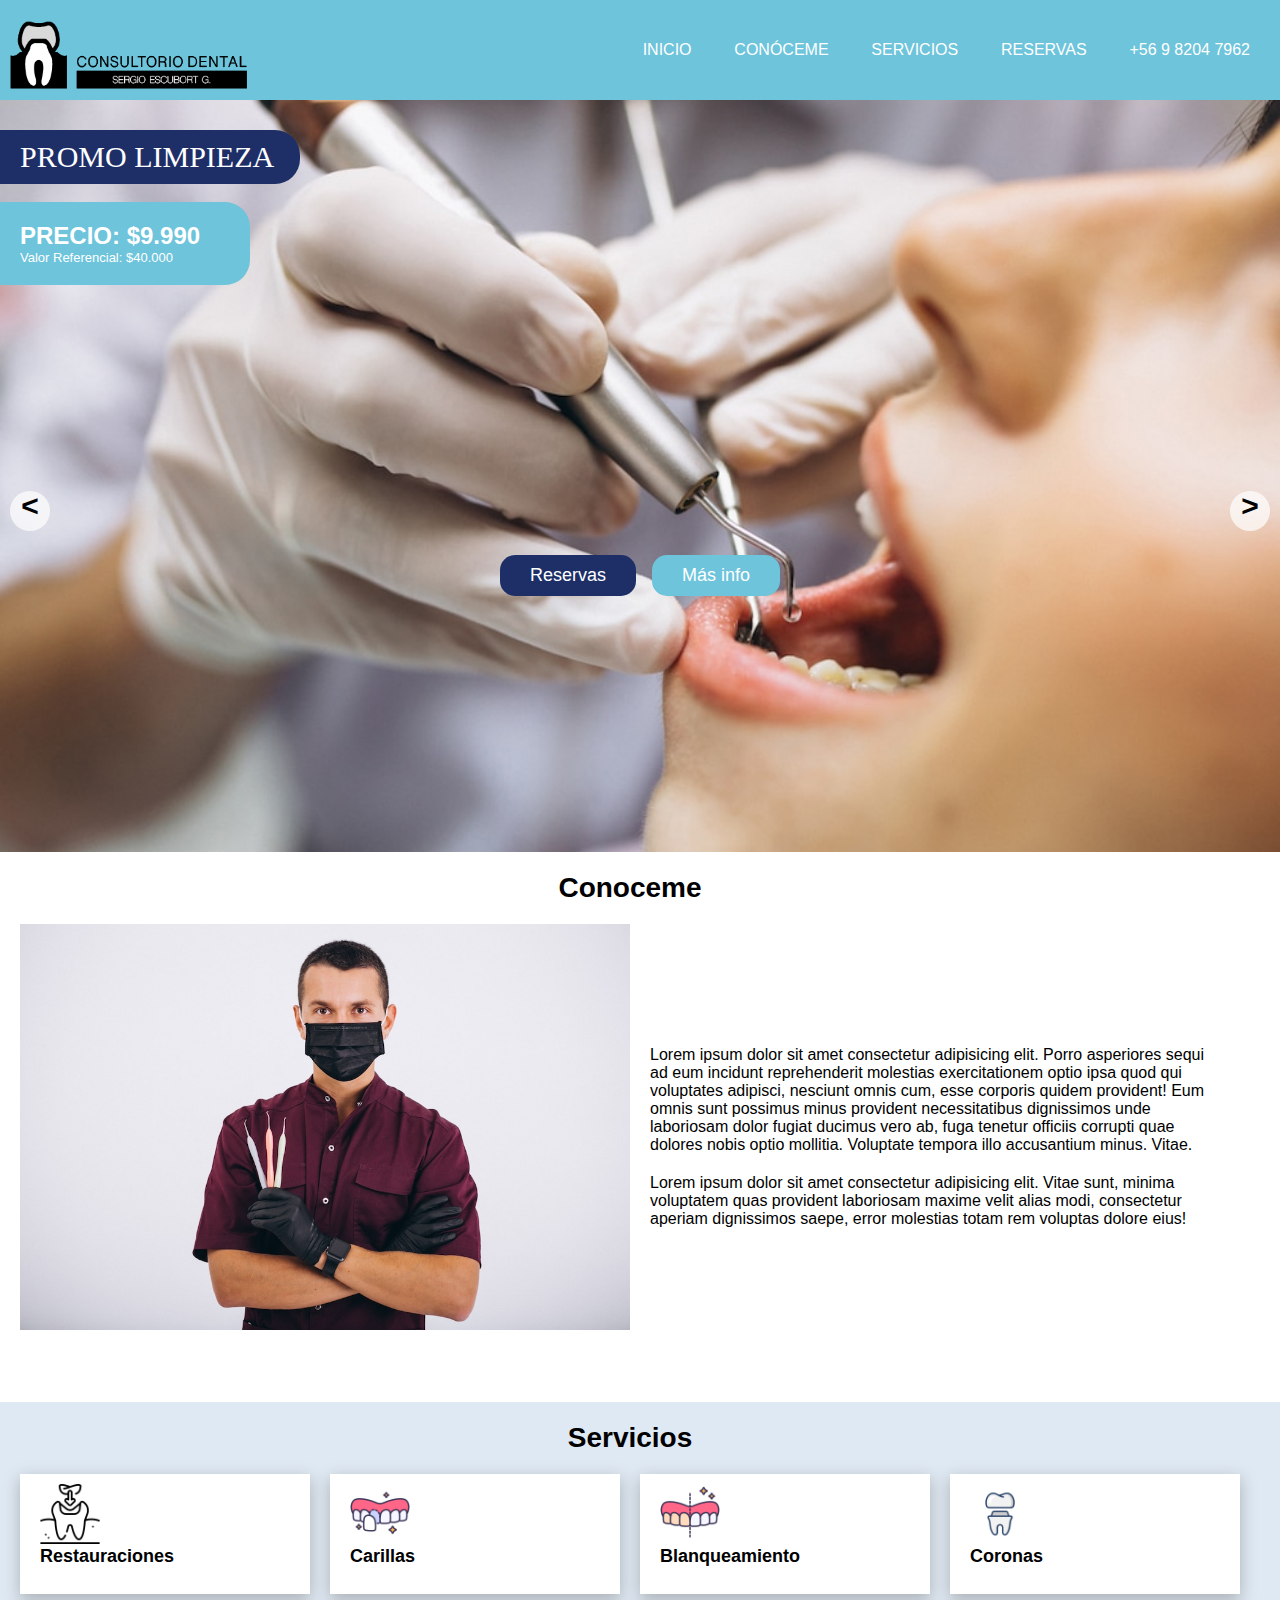
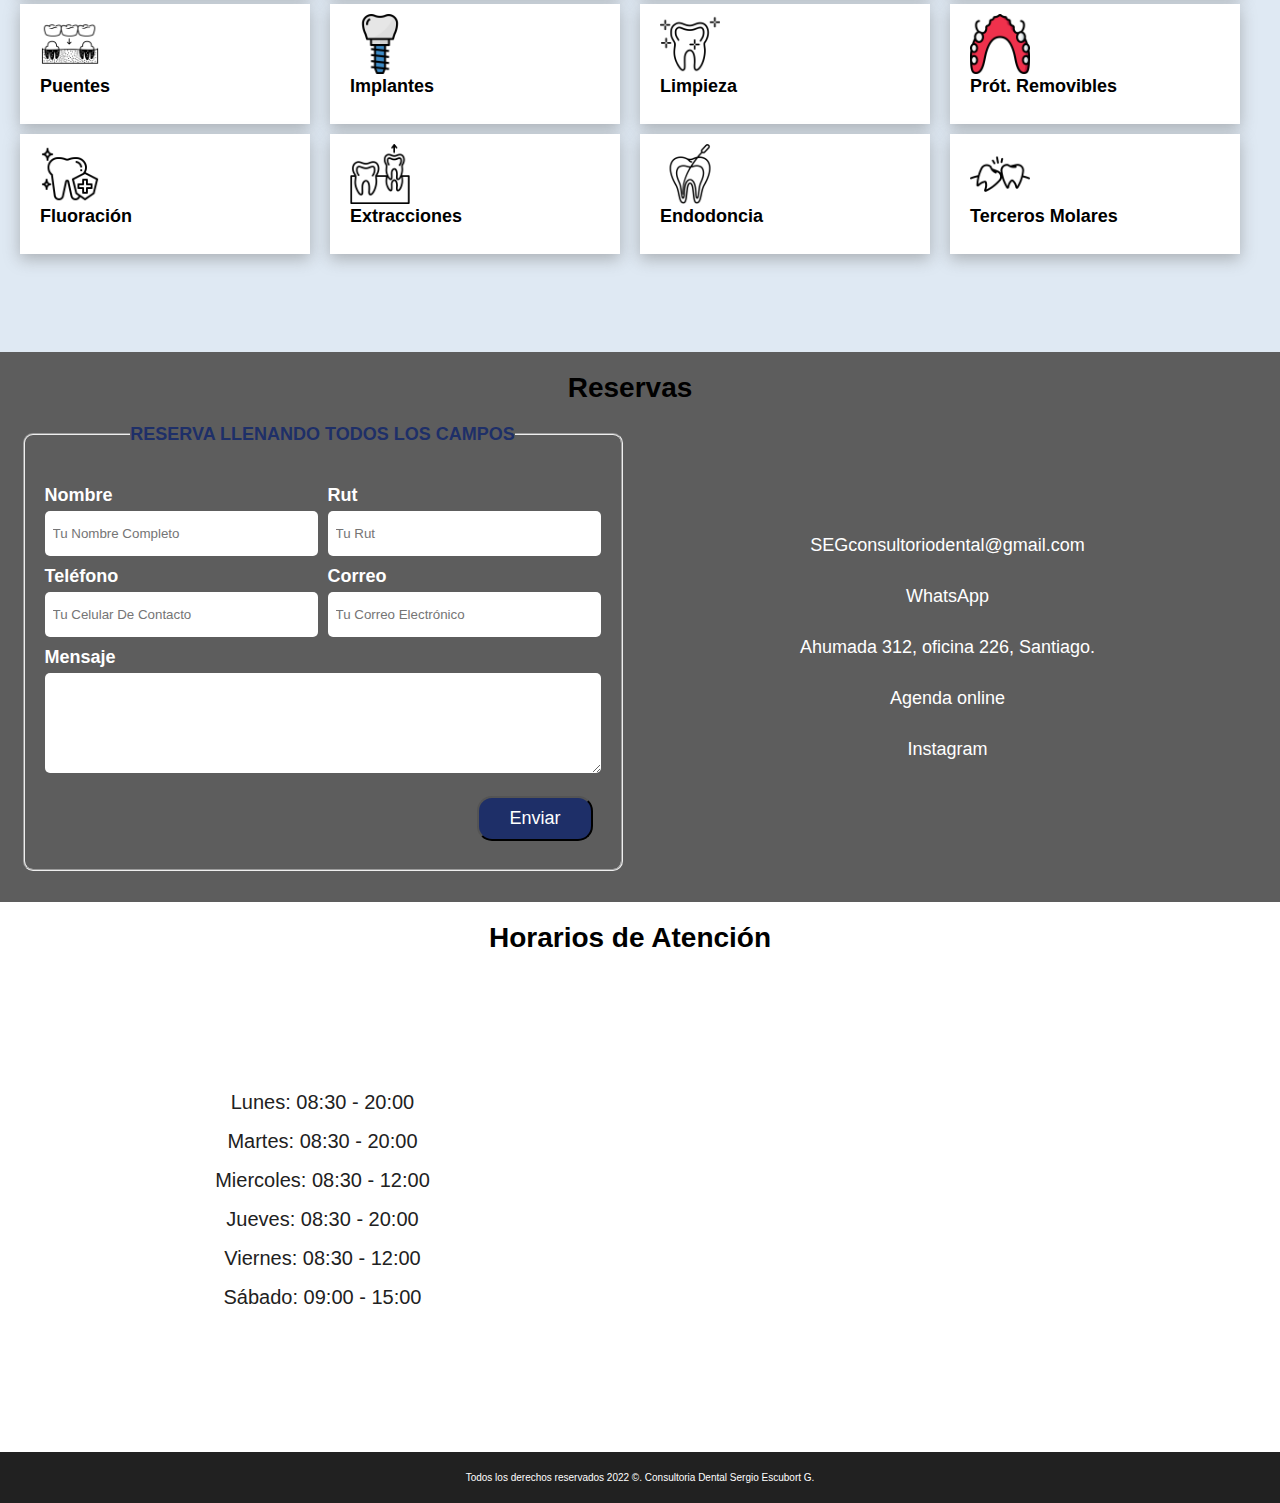
==== index.html @ bac85e20 "Commit inicial" ====
<!DOCTYPE html>
<html lang="en">
<head>
    <meta charset="UTF-8">
    <meta http-equiv="X-UA-Compatible" content="IE=edge">
    <meta name="viewport" content="width=device-width, initial-scale=1.0">
    <title>Inicio | Consulta Dental Sergio Escubort G.</title>
    <meta name="description" content="Ofrecemos Distintos Servicios Dentales a un Precio justo. Encuentrame en Ahumada 312, oficina 226, Santiago. Para agendar una cita te invito a hacerlo en el horario que más te convenga. Lo puedes hacer mediante WhatsApp o en nuestra Agenda Online.">
    <link rel="stylesheet" href="css/style.css" type="text/css">
    <script src="https://kit.fontawesome.com/3890ccd233.js" crossorigin="anonymous"></script>
</head>
<body>
    <header class="header">
        <a href="/" class="icon">
            <img src="img/LogoH3.png" alt="Logo" class="logo-L">
            <img src="img/LogoV3.png" alt="Logo" class="logo-S">
        </a>
        <button id="toggle" class="toggle" aria-label="Abrir Menu">
            &#8801
        </button>
        <nav id="menu" class="menu">
            <a href="/">Inicio</a>
            <a href="#conoceme">Conóceme</a>                            
            <a href="#servicio">Servicios</a>   
            <a href="#reserva">Reservas</a> 
            <a href="https://wa.me/56982047962" target="_blank">+56 9 8204 7962</a> 
        </nav>
    </header>
    <section id="banner" class="contenedor-slider">
        <div class="slider" id="slider">
            <div class="slider-section">
                <div class="contenido-slider">
                    <h3 class="promo">Promo Limpieza</h3>
                    <p class="precio">Precio: $9.990</p>
                    <p class="referencial">Valor Referencial: $40.000</p>
                    <div class="botones">
                        <a href="#reserva" class="boton boton-prima">Reservas</a>
                        <a href="/promociones.html" class="boton boton-secu">Más info</a>
                    </div>
                </div>

                <img src="img/Carousel/1.jpg" alt="" class="slider-img">
            </div>
            <div class="slider-section">
                <div class="contenido-slider">
                    <h3 class="promo">Promo prevención</h3>
                    <p class="precio">Precio: $29.990</p>
                    <p class="referencial">Valor Referencial: $75.000</p>
                    <div class="botones">
                        <a href="#reserva" class="boton boton-prima">Reservas</a>
                        <a href="/promociones.html" class="boton boton-secu">Más info</a>
                    </div>
                </div>

                <img src="img/Carousel/2.jpg" alt="" class="slider-img">
            </div>
            <div class="slider-section">
                <div class="contenido-slider">
                    <h3 class="promo">Promo Blanqueamiento</h3>
                    <p class="precio">Precio: $49.990</p>
                    <p class="referencial">Valor Referencial: $110.000</p>
                    <div class="botones">
                        <a href="#reserva" class="boton boton-prima">Reservas</a>
                        <a href="/promociones.html" class="boton boton-secu">Más info</a>
                    </div>
                </div>

                <img src="img/Carousel/3.jpg" alt="" class="slider-img">
            </div>
            <div class="slider-section">
                <div class="contenido-slider">
                    <h3 class="promo">Promo Full</h3>
                    <p class="precio">Precio: $78.990</p>
                    <p class="referencial">Valor Referencial: $175.000</p>
                    <div class="botones">
                        <a href="#reserva" class="boton boton-prima">Reservas</a>
                        <a href="/promociones.html" class="boton boton-secu">Más info</a>
                    </div>
                </div>

                <img src="img/Carousel/4.jpg" alt="" class="slider-img">
            </div>
        </div>
        <div class="slider-btn slider-btn-der" id="btn-der">
            &#62;
        </div>
        <div class="slider-btn slider-btn-izq" id="btn-izq">
            &#60;
        </div>

    </section>
    <section id="conoceme" class="contenedor">
        <h2>Conoceme</h2>
        <div class="conoceme">
            <div class="personal">
                <img src="/img/conoceme.jpg" alt="Sergio Scubort">

                <div class="biografia">
                    <p>
                        Lorem ipsum dolor sit amet consectetur adipisicing elit. Porro asperiores sequi ad eum incidunt reprehenderit molestias exercitationem optio ipsa quod qui voluptates adipisci, nesciunt omnis cum, esse corporis quidem provident!
                        Eum omnis sunt possimus minus provident necessitatibus dignissimos unde laboriosam dolor fugiat ducimus vero ab, fuga tenetur officiis corrupti quae dolores nobis optio mollitia. Voluptate tempora illo accusantium minus. Vitae.
    
                    </p>
                    <p>
                        Lorem ipsum dolor sit amet consectetur adipisicing elit. Vitae sunt, minima voluptatem quas provident laboriosam maxime velit alias modi, consectetur aperiam dignissimos saepe, error molestias totam rem voluptas dolore eius!
                    </p>
                </div>
            </div>
        </div>
    </section>
    <section id="servicio" class="contenedor contenedor-servicios">
        <h2>Servicios</h2>
        <div class="servicios">
            <div class="servicio">
                <img src="img/Servicios/1.png" alt="Restauraciones">
                <h3>Restauraciones</h3>
            </div>
            <div class="servicio">
                <img src="img/Servicios/2.png" alt="Carillas">
                <h3>Carillas</h3>
            </div>
            <div class="servicio">
                <img src="img/Servicios/3.png" alt="Blanqueamiento">
                <h3>Blanqueamiento</h3>
            </div>
            <div class="servicio">
                <img src="img/Servicios/4.png" alt="Coronas">
                <h3>Coronas</h3>
            </div>
            <div class="servicio">
                <img src="img/Servicios/5.png" alt="Puentes">
                <h3>Puentes</h3>
            </div>
            <div class="servicio">
                <img src="img/Servicios/6.png" alt="Implantes">
                <h3>Implantes</h3>
            </div>
            <div class="servicio">
                <img src="img/Servicios/7.png" alt="Limpieza">
                <h3>Limpieza</h3>
            </div>
            <div class="servicio">
                <img src="img/Servicios/8.png" alt="ProtRemovibles">
                <h3>Prót. Removibles</h3>
            </div>
            <div class="servicio">
                <img src="img/Servicios/9.png" alt="Fluoracion">
                <h3>Fluoración</h3>
            </div>
            <div class="servicio">
                <img src="img/Servicios/10.png" alt="Extracciones">
                <h3>Extracciones</h3>
            </div>
            <div class="servicio">
                <img src="img/Servicios/11.png" alt="Endodoncia">
                <h3>Endodoncia</h3>
            </div>
            <div class="servicio">
                <img src="img/Servicios/12.png" alt="TercerosMolares">
                <h3>Terceros Molares</h3>
            </div>

        </div>
    </section>

    <section id="reserva" class="contenedor contenedor-reservas">
        <h2>Reservas</h2>
        <div class="reservas">
            <div class="formulario-contacto">
                <form action="" method="post" class="formulario">
                    <fieldset>
                        <legend> Reserva llenando todos los campos</legend>
                        <div class="contenedor-campos w-sm-100">

                            <div class="campo">
                                <label for="nombre">Nombre</label>
                                <input type="text" class="input-text" name="nombre" placeholder="Tu Nombre Completo" id="" required="">
                            </div>

                            <div class="campo">
                                <label for="rut">Rut</label>
                                <input type="text" class="input-text" name="rut" placeholder="Tu Rut" id="" required="">
                            </div>

                            <div class="campo">
                                <label for="telefono">Teléfono</label>
                                <input type="phone" class="input-text" name="telefono" placeholder="Tu Celular de contacto" id="" required="">
                            </div>

                            <div class="campo">
                                <label for="correo">Correo</label>
                                <input type="email" class="input-text" name="correo" placeholder="Tu Correo Electrónico" id="" required="">
                            </div>

                            <div class="campo">
                                <label for="mensaje">Mensaje</label>
                                <textarea name="mensaje" class="input-text" id="" cols="30" rows="10"></textarea>
                            </div>
                        </div>
                        <div class="alinear-derecha flex">
                            <input type="submit" value="Enviar" class="boton boton-prima w-sm-100" name="enviar">
                        </div>
                    </fieldset>
                </form>
            </div>
            <ul class="lista-reserva">
                <li class="reserva">
                    <a href="mailto:SEGconsultoriodental@gmail.com" target="_blank" rel="Email">
                        <i class="fa-solid fa-envelope"></i>SEGconsultoriodental@gmail.com
                    </a>
                </li>
                <li class="reserva">
                    <a href="https://wa.me/56982047962" target="_blank" rel="WhatsApp">
                        <i class="fa-brands fa-whatsapp"></i>WhatsApp
                    </a>
                </li>
                <li class="reserva">
                    <a href="https://goo.gl/maps/eJ7UwJQMbAZxRhfd9" target="_blank" rel="GoogleMaps">
                        <i class="fa-solid fa-location-dot"></i>Ahumada 312, oficina 226, Santiago.
                    </a>
                </li>
                <li class="reserva">                    
                    <a href="https://agenda-online.cimadent.cl/SEGConsultoriodental" target="_blank" rel="noopener noreferrer">
                        <i class="fa-solid fa-book-bookmark"></i>Agenda online
                    </a>
                </li>
                <li class="reserva">                    
                    <a href="https://www.instagram.com/dentista.sergioescubort/" target="_blank" rel="noopener noreferrer">
                        <i class="fa-brands fa-instagram"></i>Instagram
                    </a>
                </li>
            </ul>
        </div>
    </section>
    <section id="horarios" class="contenedor">
        <h2>Horarios de Atención</h2>
        <div class="horarios-bg">    
            <div class="contenido_horarios">
                <div class="horarios sombra">
                    <div class="contenedor-horario">
                        <ul class="calendario ">
                            <li>Lunes: <span>08:30 - 20:00</span></li>
                            <li>Martes: <span>08:30 - 20:00</span></li>
                            <li>Miercoles: <span>08:30 - 12:00</span></li>
                            <li>Jueves: <span>08:30 - 20:00</span></li>
                            <li>Viernes: <span>08:30 - 12:00</span></li>
                            <li>Sábado: <span>09:00 - 15:00</span></li>
                        </ul>

                    </div>
                </div>
                <div class="ubicacion">
                    <iframe src="https://www.google.com/maps/embed?pb=!1m18!1m12!1m3!1d3329.3818579727267!2d-70.6512057!3d-33.439356599999996!2m3!1f0!2f0!3f0!3m2!1i1024!2i768!4f13.1!3m3!1m2!1s0x9662c5e9afe9a8e1%3A0xac239d6918f687e5!2sPaseo%20Ahumada%20312%2C%20Oficina%20226%2C%20Santiago%2C%20Regi%C3%B3n%20Metropolitana!5e0!3m2!1ses!2scl!4v1655071358457!5m2!1ses!2scl" width="600" height="450" style="border:0;" allowfullscreen="" loading="lazy" referrerpolicy="no-referrer-when-downgrade"></iframe>
                </div>
            </div>
        </div>
    </section>
    <footer class="footer">
        <p>Todos los derechos reservados 2022 &copy;. Consultoria Dental Sergio Escubort G.</p>
    </footer>
    <div class="">

    </div>
    <script src="js/script.js"></script>
</body>
</html>
---- css/style.css ----
:root {
    --blanco: #ffffff;
    --oscuro: #212121;
    --primario: #1E2F68;
    --secundario: #6DC4DB;
    --gris: #757575;
    --grisClaro: #DFE9F3;
}
*{
    margin: 0;
    padding: 0;
    font-family: sans-serif;
}

*, *:before, *:after {
    box-sizing: inherit;
}

html{
    font-size: 62.5%;
    box-sizing: border-box;
    scroll-behavior: smooth;
}

img{
    height: 100%;
}

section[id]{
    scroll-margin-top: 80px;
}

/* Tipografia */
h1{
    font-size: 3.8rem;
}
h2{
    font-size: 2.8rem;
}
h3{
    font-size: 1.8rem;
}

/* Utilidades */

.flex {
    display: flex;
}
.alinear-derecha {
    justify-content: flex-end;
}

.w-sm-100 {
    width: auto;
}
@media (max-width: 768px) {
    .w-sm-100 {
        width: 100%;
    }
}
/* header */
.header{
    height: 100px;
    background: var(--secundario);
    color: var(--blanco);
    display: flex;
    justify-content: space-between;
    align-items: center;
    position: fixed;
    width: 100%;
    z-index: 1;
}

.header .icon{
    height: 100%;
}


.logo-L img{
    display:block;
    margin: auto;
}

.logo-S{ 
    display: none;
    align-items: center;
}

.logo-S img{
    display: block;
    margin: auto;
}

.menu a{
    color: var(--blanco);
    text-transform: uppercase;
    text-decoration: none;
    padding: 0 1rem;
    transition: 0.4s;
    margin-right: 2rem;
    font-size: 1.6rem;
}

.mostrar-menu,
.esconder-menu{
    font-size: 3rem;
    cursor: pointer;
    display: none;
    transition: 0.4s;
}

.mostrar-menu{
    position: absolute;
    top: 4rem;
    right: 4rem;
}

.menu a:hover,
.mostrar-menu:hover,
.esconder-menu:hover{
    color: var(--primario);
}

.menu-show{
    left: 0;
}

#check{
    display: none;
}

@media (max-width: 768px) {
    /* header */
    
    .header{
        display: block;
        position: fixed;
        z-index: 1;
        width: 100%;
    }

    .mostrar-menu{
        display: block;
    }



    .menu{
        position: fixed;
        width: 100%;
        height: 100vh;
        background: var(--secundario);
        left: -100%;
        text-align: center;
        padding: 0;
        z-index: 100;
        transition: 0.8s;
        
    }


    .menu a{
        display: block;
        padding: 1rem;
    }

    .logo-L{
        display: none;
    }
    
    .logo-S{ 
        display:block;
        /* position: inherit; */
    }

    /* .esconder-menu{
        display: block;
    } */

    /* .esconder-menu{
        position: absolute;
        top: 4rem;
        right: 4rem;
    } */

    /* #check:checked ~ .menu{
        left: 0;
    } */


}

/* Slider */

.contenedor-slider{
    width: 100%;
    margin: auto;
    overflow: hidden;
    position: relative;
    padding: 0;
    padding-top: 10rem;
}

.slider{    
    display: flex;
    width: 400%;
    height: 83.5vh;
    margin-left: -100%;

}

.slider-section{
    width: 100%;
}

.contenido-slider{
    position: absolute;
    width: 100%;
    height: 100%;
    display: flex;
    flex-direction: column;
    padding: 3rem 0;
}


.contenido-slider h3{
    font-size: 30px;
    font-weight: 400;
    padding: 10px 20px;
    text-transform: uppercase;
    background-color: var(--primario);
    color: var(--blanco);
    border-top-right-radius: 25px;
    border-bottom-right-radius: 25px;
    width: 120%;
    max-width: 300px;
    font-family: fantasy;
    margin-bottom: 1.8rem;

}

@media (max-width: 768px) {
    .contenido-slider h3{
        margin-bottom: .3rem;
    }
}

.contenido-slider p{
    background-color: var(--secundario);
    color: var(--blanco);
    max-width: 250px;
}

/* Botones */

.botones{
    position: absolute;
    width: 100%;
    height: 100%;
    display: flex;
    align-items: center;
    justify-content: center;
    margin-top: 2rem;
}

.boton{
    padding: 1rem 3rem;
    border-radius: 1.5rem;
    text-decoration: none;
    font-size: 1.8rem;
    margin: .8rem;
    transition: 0.5s;
}

.boton-prima{
    background-color: var(--primario);
    color: var(--blanco);
}

.boton-prima:hover{
    background-color: var(--blanco);
    color: var(--primario);
    border-style: solid;
    border-width: .2rem;
    border-color: var(--primario);
}

.boton-secu{
    background-color: var(--secundario);
    color: var(--blanco);
}

.boton-secu:hover{
    background-color: var(--blanco);
    color: var(--secundario);
    border-style: solid;
    border-width: .2rem;
    border-color: var(--secundario);
}

.precio{
    padding-top: 20px;
    padding-left: 20px;
    border-top-right-radius: 25px;
    text-transform: uppercase;
    font-weight: bold;
    font-size: x-large;
}

.referencial{
    padding-left: 20px;
    padding-bottom: 20px;
    border-bottom-right-radius: 25px;
    font-size: small;
}

.slider-img{
    display: block;
    width: 100%;
    height: 100%;
    object-fit: cover;
}


.slider-btn{
    position: absolute;
    width: 4rem;
    height: 4rem;
    background: rgba(255, 255, 255, 0.7);
    top: 60%;
    transform: translateY(-50%);
    font-size: 3rem;
    font-weight: bold;
    font-family: monospace;
    text-align: center;
    border-radius: 50%;
}

.slider-btn:hover{
    background: var(--blanco);
    cursor: pointer;

}

.slider-btn-izq{
    left: 1rem;
    display: block;
}
.slider-btn-der{
    right: 1rem;
    display: block;
}

@media (max-width: 768px) {
    .slider-btn-izq{
        display: block;
    }
    .slider-btn-der{
        display: block;
    }
    
}

/* Contenedor */

.contenedor{
    width: auto;
    max-width: 100%;
    padding: 0rem 4rem 0 2rem;
    min-height: 55rem;
}

@media (max-width: 768px) {
    .contenedor{
        padding: 0;
        height: auto;
    }
}
.contenedor h2{
    text-align: center;
    padding: 2rem;
}

/* Conoceme */

.personal{
    width:100%;
    height: 100%;
    display:flex;
    flex-direction:row;
    justify-content: flex-start;
    align-items: center;
}

@media (max-width: 768px) {
    .personal{
        display: block;
    }
}

.personal img{
    width: 50%;
}

@media (max-width: 768px) {
    .personal img{
        width: 100%;
    }
}

.biografia{
    margin: 2rem;
}

.biografia p{
    padding-top: 2rem;
    padding-bottom: 0;
    font-size: 1.6rem;

}

/* Servicios */
.contenedor-servicios{
    background-color: var(--grisClaro);
}

.servicios{
    display: grid;
    grid-template-columns: repeat(4, 2fr);
    column-gap: 2rem;
}

@media (max-width: 768px) {
    .servicios{
        grid-template-columns: repeat(2, 2fr);
        align-items: center;
    }
}

.servicio{
    height: 120px;
    width: auto;
    margin-bottom: 1rem;
    background-color: var(--blanco);
    box-shadow: 0px 5px 15px 0px rgba(112,112,112,0.48);
}

@media (max-width: 768px) {
    .servicio{
        width: 90%;
        margin-left: 1rem;
    }
}
.servicio h3{
    padding: 0 2rem;
    height: auto;

}

.servicio img {
    padding-top: 1rem;
    padding-left: 2rem;
    width: 80px;
    height: auto;
    margin-left: 0;
}

/* Reservas */

.contenedor-reservas{
    background-image: url(../img/background-page.jpg);
    width: 100%;
    height: auto;
    background-size: cover;
    background-repeat: no-repeat;
    background-position: center center;
    background-attachment: fixed;
    background-color: var(--gris);
    padding-bottom: 2rem;
    position: relative;
}

@media (max-width: 768px) {
    .contenedor-reservas{
        width: 100%;
    }
}

.contenedor-reservas::before {
    content: '';
    background: rgba(77, 77, 77, 0.6);
    position: absolute;
    background-size: contain;
    width: 100%;
    height: 100%;
    left: 0;
 }

.contenedor-reservas h2{
    position: inherit;
}
.reservas{
    position: relative;
    display: grid;
    grid-template-columns: repeat(2, 1fr);
    column-gap: 1rem;
    font-size: 1.8rem;
}

@media (max-width: 768px) {
    .reservas{
        display: block;
    }
}

/* Formulario                    */

.formulario{
    width: min(60rem, 100%);
    margin: 0 auto;
}

.formulario fieldset{
    border-radius: 1rem;
    border-color: solid;
    padding: 2rem;
}

@media (max-width: 768px) {
    .formulario fieldset{
        padding: 0;
    }
}

.formulario legend{
    text-align: center;
    font-size: 18px;
    text-transform: uppercase;
    font-weight: 700;
    margin-bottom: 2rem;
    color: var(--primario);
}


.contenedor-campos{
    display: grid;
    grid-template-columns: repeat(2,1fr);
    column-gap: 1rem;
}

@media (max-width: 768px) {
    .contenedor-campos{
        display: block;
        padding: 1rem;
    }
}


.campo:nth-child(5){
    grid-column: 1 / 3;
}

.campo{
    margin-bottom: 1rem;
}



.campo label{
    color: var(--blanco);
    font-weight: bold;
    margin-bottom: 5px;
    display: block;
}

.promo label{
    color: var(--primario);
    font-weight: bold;
    margin-bottom: 5px;
    display: block;
    font-size: 1.8rem;
}



.campo textarea{
    max-height: 100px;
    max-width: 100%;
    
}

@media (max-width: 768px) {
    .campo textarea{
        max-height: 100%;
        max-width: 100%;
    }
}

.input-text{
    width: 100%;
    border: none;
    padding: 15px 0 15px 8px;
    border-radius: 5px;
    
    text-transform: capitalize;
}

.promo .input-text{
    border-style: ridge  ;
    /* border-color: var(--primario); */
}


/* contenido reservas */

.lista-reserva{
    margin:0;
    padding: 0;
    text-indent: none;
    list-style-type: none;
    height: 100%;
    width: auto;
    display: flex;
    flex-direction: column;
    align-items: center;
    justify-content: center;
}

.reserva{
    text-align: center;
    padding: 1.5rem;

}

.reserva a{
    text-decoration: none;
    color: var(--blanco);
    font-size: 1.8rem;
}

.reserva a:hover{
    color: var(--primario);
    font-size: 2rem;
}

.reserva i{
    padding: 0 1rem;
}

/* Horarios */
.contenido_horarios {
    display: grid;
    grid-template-columns: repeat(2, 1fr);
    column-gap: 1rem;
}

@media (max-width: 768px) {
    .contenido_horarios{
        /* display: block; */
        display: flex;
        flex-direction: column;
        /* justify-content: center; */
        align-items: center;
        padding: 2rem;
    }
}

.horarios{
    color: var(--oscuro);
    display: flex;
    flex-direction: column;
    justify-content: center;
    margin: auto;

}

.calendario{
    margin: 0;
    padding:0;
    list-style: none;
    text-align: center;
}

.calendario li{
    font-size: 2rem;
    padding: .8rem 2rem;
}

.calendario span{
    font-weight: 400;
}

.ubicacion iframe{
    margin: auto;
    /* max-width: 90%; */
    
    max-width: 100%;
    max-height: 100%;
    padding: 2rem 0;
}

@media (max-width: 768px) {
    .ubicacion iframe{
        padding: 1rem;
        /* margin-left: auto;
        margin-right: auto; */
    }
}

/** Footer **/
.footer {
    background-color: var(--oscuro);
    text-align: center;
    padding: 2rem;
}

.footer p{
    color: var(--blanco);
}

/* Menu responsivo */

.toggle{
    color: var(--blanco);
    background: none;
    border: none;
    font-size: 3rem;
    padding: 0 20px;
    display: none;
    position: absolute;
    top: 4rem;
    right: 4rem;
}

.menu-show{
    left: 0;
}

@media (max-width: 768px) {
    .toggle{

        display: block;
    }

    .menu{
        overflow-y: auto;
    }
}

/* promociones */
.contenedor-promo{
    padding-top: 10rem;
}

.promociones{
    display: grid;
    grid-template-columns: repeat(1, 2fr);
    column-gap: 2rem;
}

.promociones .promo{
    display: flex;
    justify-content: space-around;
    align-items: center;
    margin-bottom: 2rem;
}

@media (max-width: 768px) { 
    .promociones .promo{
        display:block;
        margin:auto;
    }   
}

.condiciones{
    display: block;
    padding: 2rem 3rem;
    text-decoration: none;
    background-color: var(--primario);
    border-radius: 2rem;
    color: var(--blanco);
    text-align: center;
    font-size: 1.4rem;
}

.promociones .promo img{

    width: 60vh;
    height: auto;
    margin: auto;
}

@media (max-width: 768px) {
    .promociones .promo img{
        width: 100%;
        padding: 1rem;
    }
}


@media (max-width: 768px) {
    .promo .formulario-contacto{
        display: none;
    }
}

.promo-reserva{
    display: none;
    padding: 2rem 3rem;
    text-decoration: none;
    background-color: var(--secundario);
    border-radius: 2rem;
    color: var(--oscuro);
    text-align: center;
    font-size: 1.4rem;
}

@media (max-width: 768px) {
    .promo-reserva{
        display: block;
    }
}
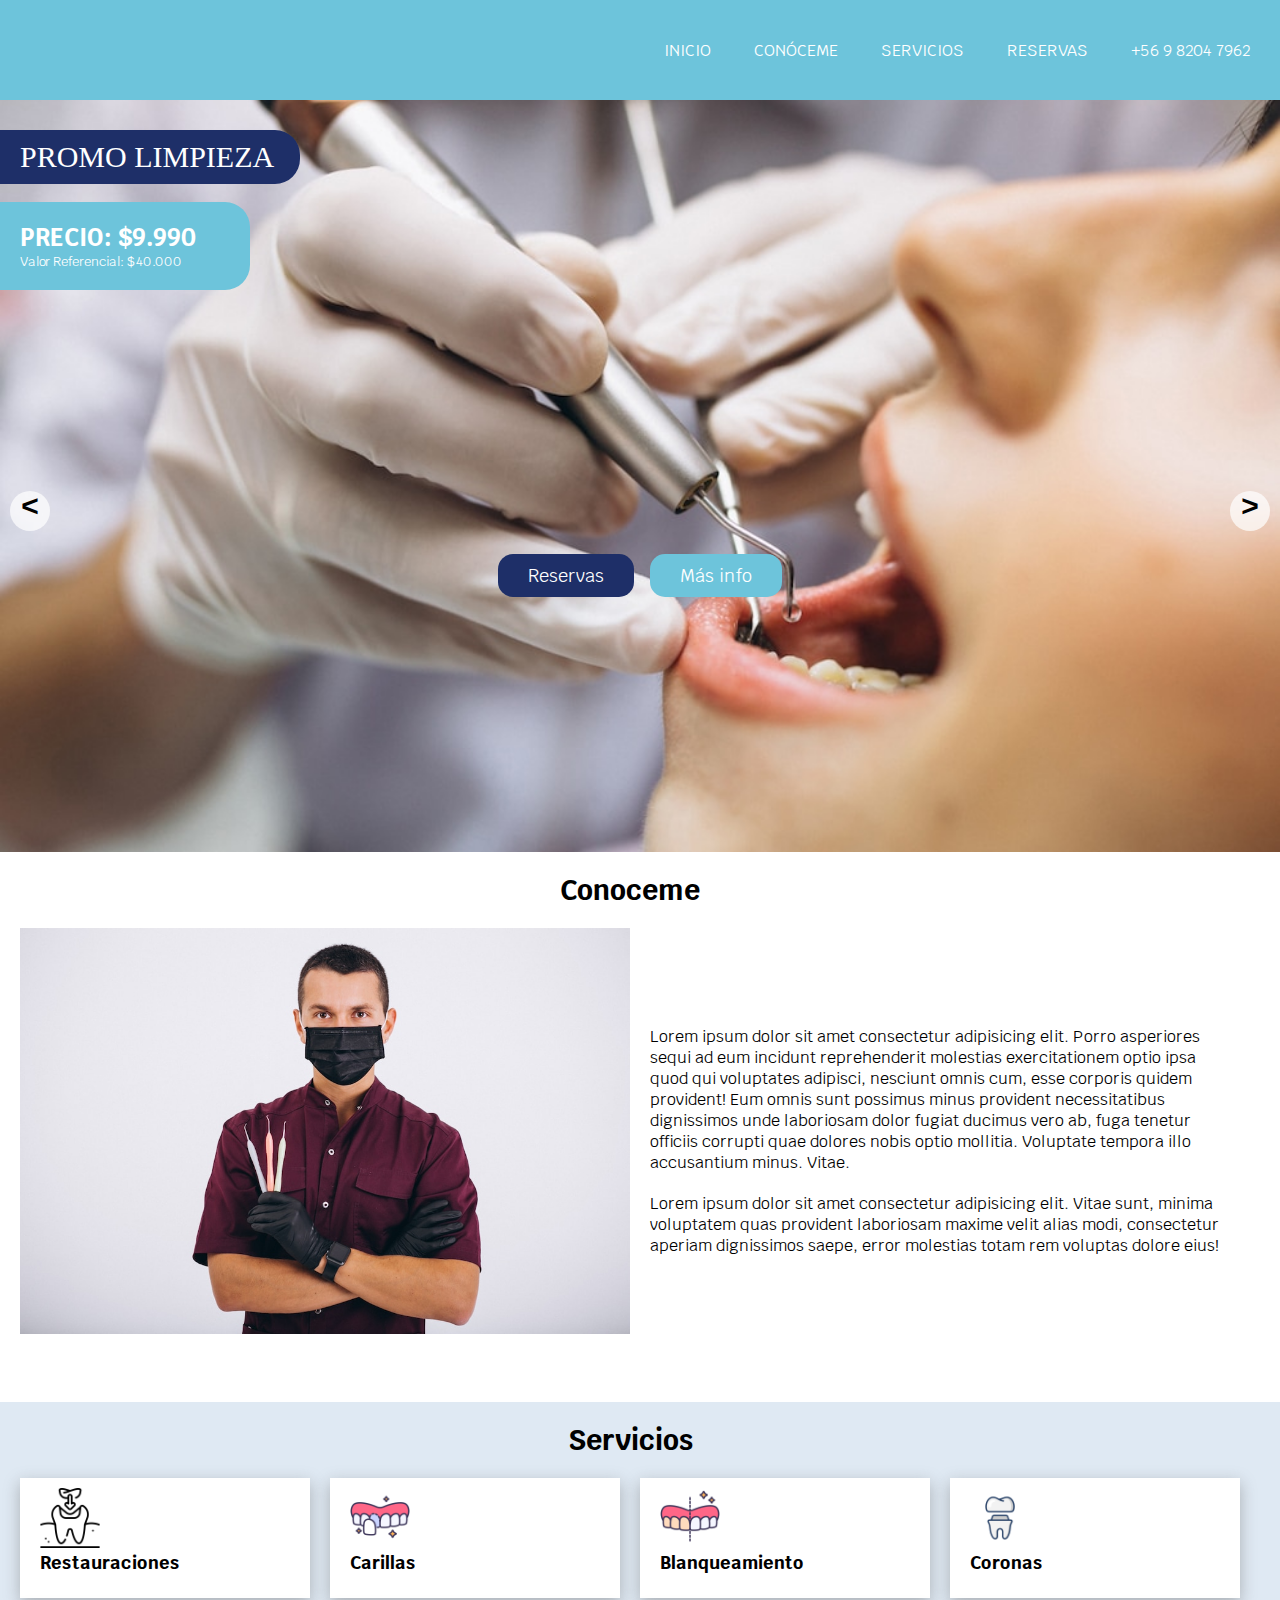
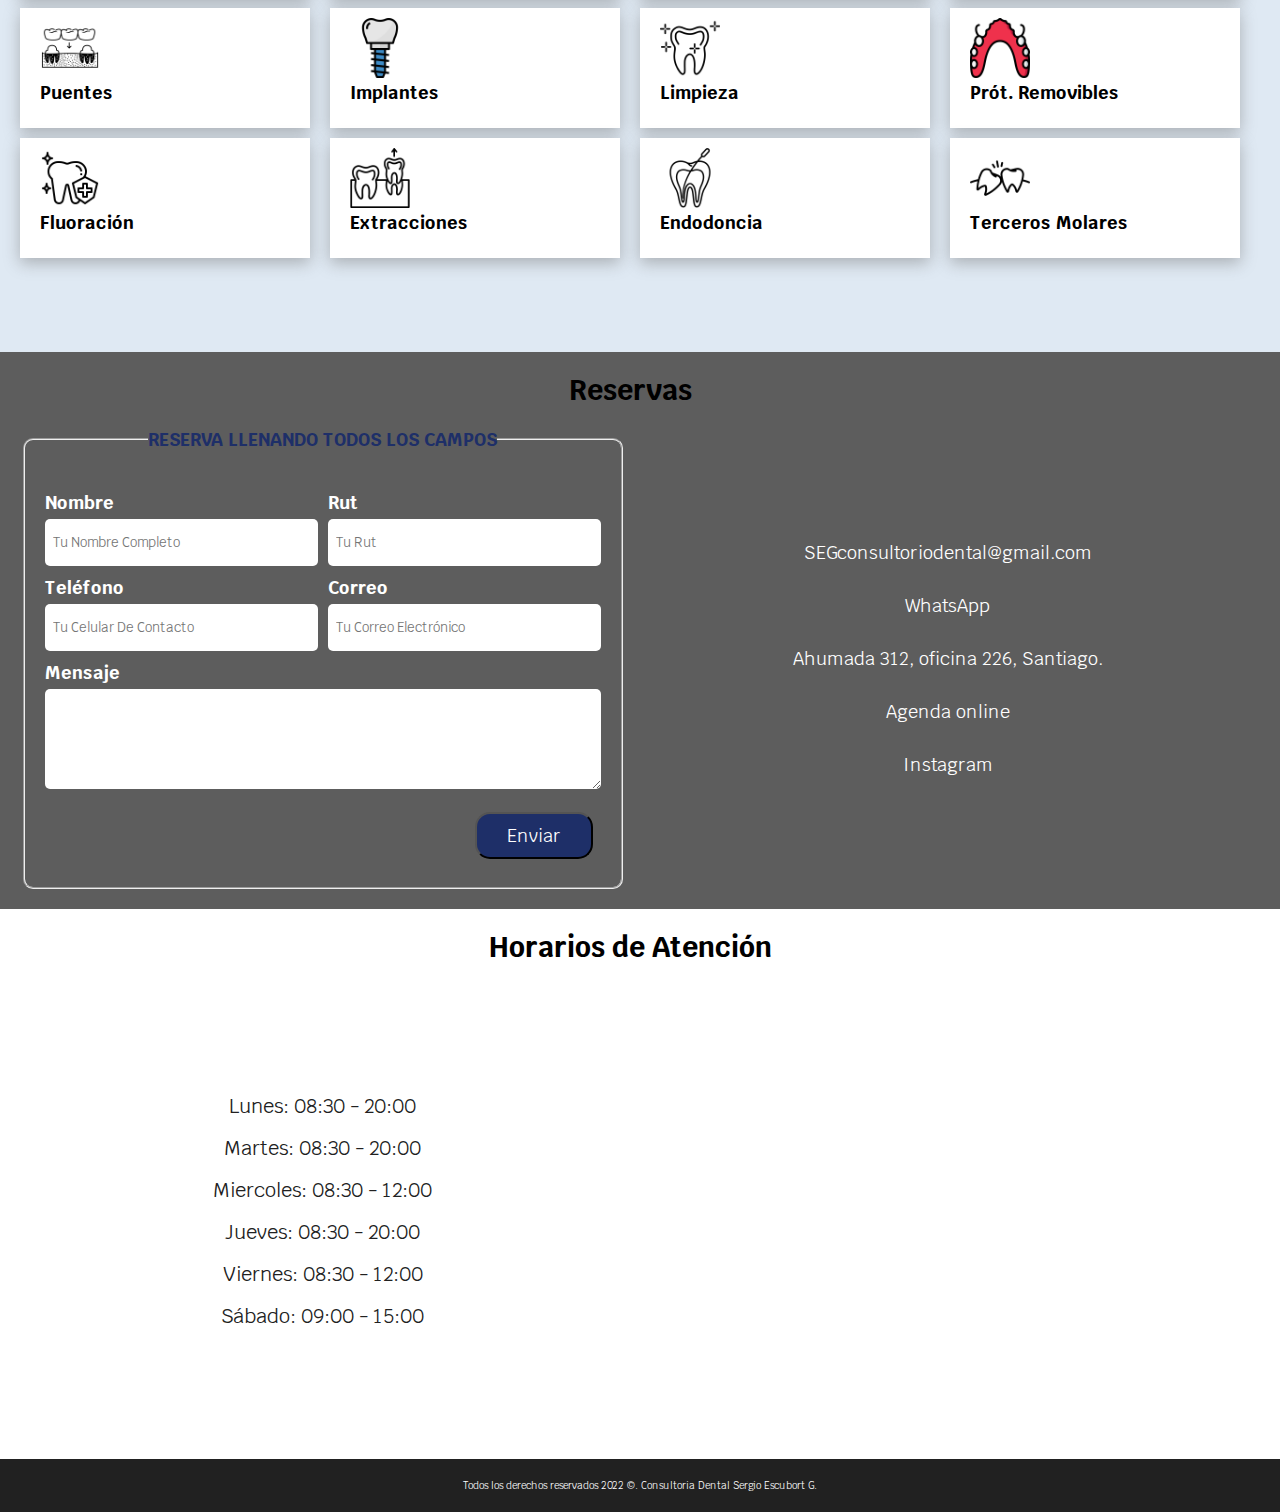
==== commit 70dbf81f: "cambio de letra, se quita espacio del centro en servicios" ====
--- a/index.html
+++ b/index.html
@@ -7,13 +7,14 @@
     <title>Inicio | Consulta Dental Sergio Escubort G.</title>
     <meta name="description" content="Ofrecemos Distintos Servicios Dentales a un Precio justo. Encuentrame en Ahumada 312, oficina 226, Santiago. Para agendar una cita te invito a hacerlo en el horario que más te convenga. Lo puedes hacer mediante WhatsApp o en nuestra Agenda Online.">
     <link rel="stylesheet" href="css/style.css" type="text/css">
+    <link href="https://fonts.googleapis.com/css2?family=Krub:wght@400;700&display=swap" rel="stylesheet">  
     <script src="https://kit.fontawesome.com/3890ccd233.js" crossorigin="anonymous"></script>
 </head>
 <body>
     <header class="header">
         <a href="/" class="icon">
-            <img src="img/LogoH3.png" alt="Logo" class="logo-L">
-            <img src="img/LogoV3.png" alt="Logo" class="logo-S">
+            <img src="img/LogoH3.png" alt="Logo" class="logo-L logo-S">
+            <!-- <img src="img/LogoV3.png" alt="Logo" class="logo-S"> -->
         </a>
         <button id="toggle" class="toggle" aria-label="Abrir Menu">
             &#8801
--- a/css/style.css
+++ b/css/style.css
@@ -10,7 +10,7 @@
 *{
     margin: 0;
     padding: 0;
-    font-family: sans-serif;
+    font-family: 'Krub',sans-serif;
 }
 
 *, *:before, *:after {
@@ -433,8 +433,14 @@
 
 @media (max-width: 768px) {
     .servicios{
-        grid-template-columns: repeat(2, 2fr);
+        /* grid-template-columns: repeat(2, 2fr); */
+        /* column-gap: .5rem; */
+        /* align-items: center; */
+        display: flex;
         align-items: center;
+        justify-content: center;
+        flex-wrap: wrap;
+
     }
 }
 
@@ -448,8 +454,10 @@
 
 @media (max-width: 768px) {
     .servicio{
-        width: 90%;
-        margin-left: 1rem;
+        /* width: 90%; */
+        /* margin-left: 1rem; */
+        width: 45%;
+        box-sizing: border-box
     }
 }
 .servicio h3{
@@ -725,12 +733,12 @@
     color: var(--blanco);
     background: none;
     border: none;
-    font-size: 3rem;
-    padding: 0 20px;
+    font-size: 40px;
+    /* padding: 0 20px; */
     display: none;
     position: absolute;
-    top: 4rem;
-    right: 4rem;
+    top: 30px;
+    right: 40px;
 }
 
 .menu-show{
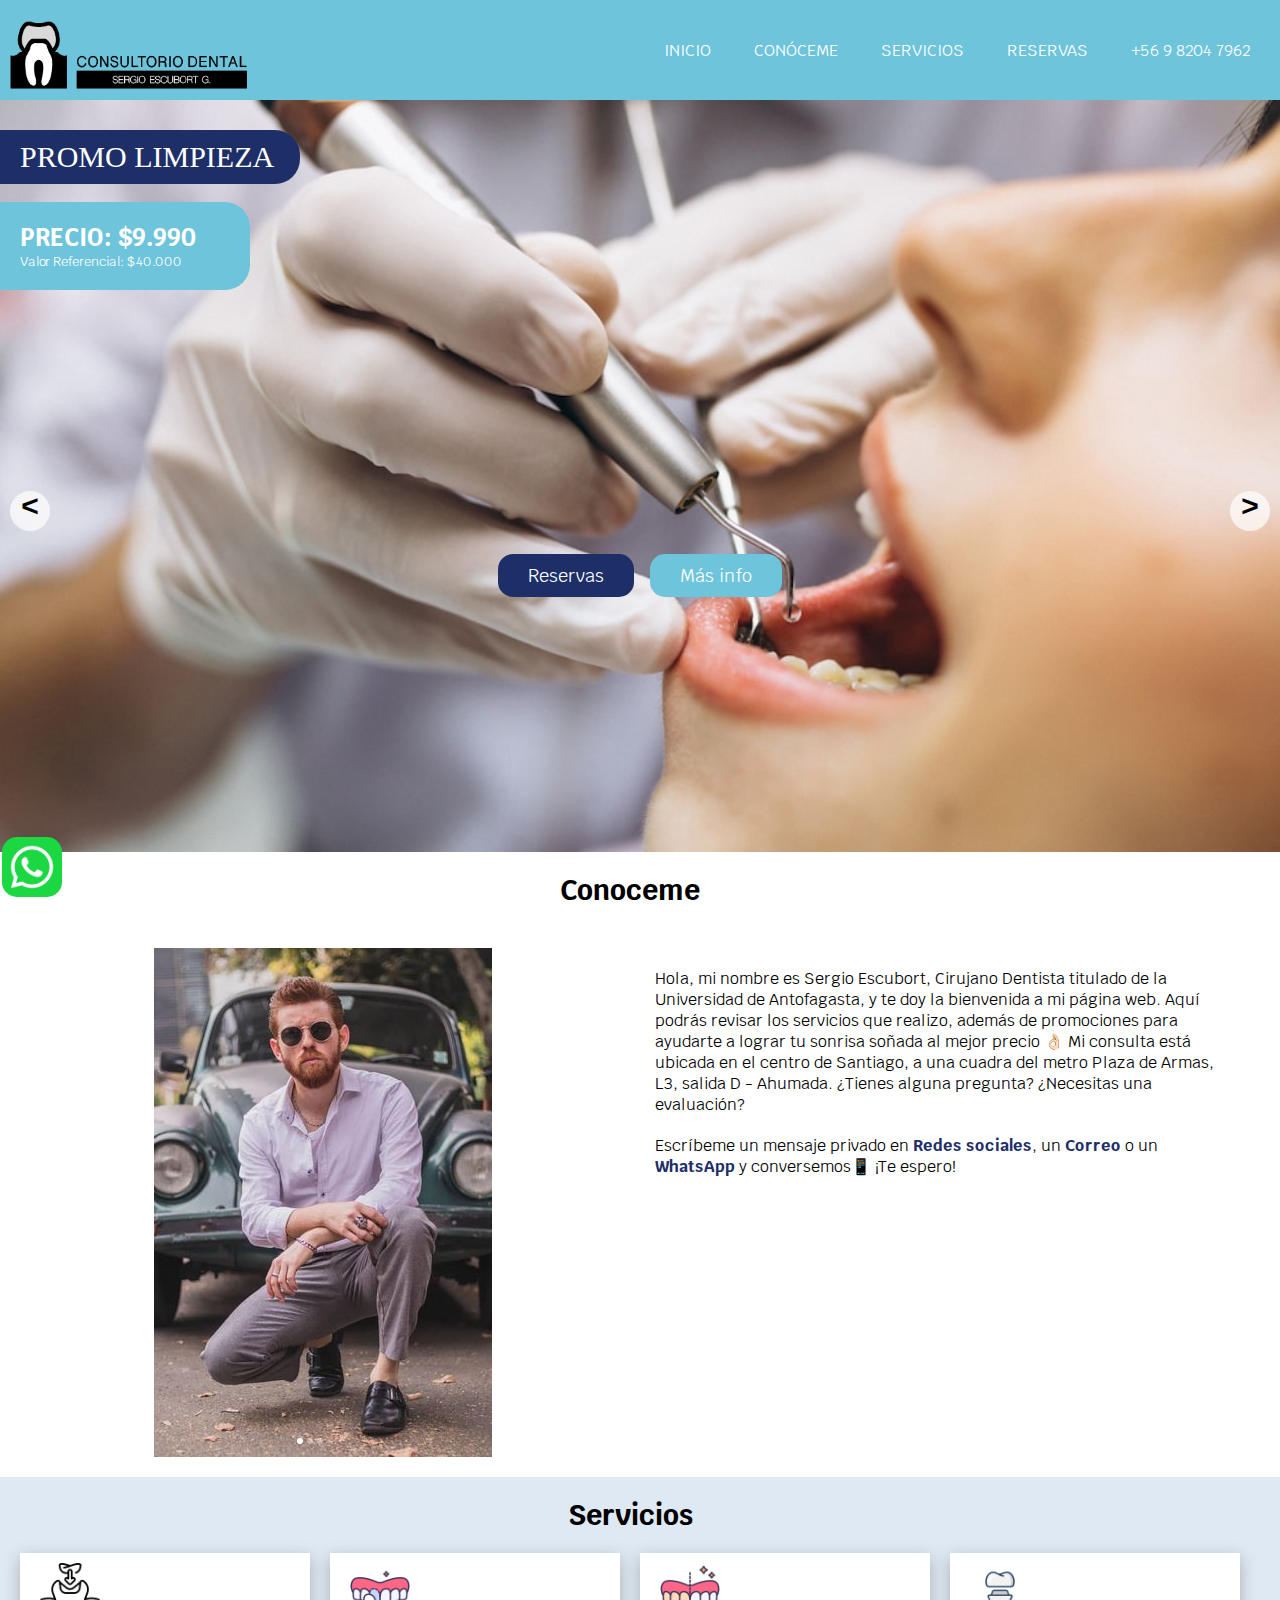
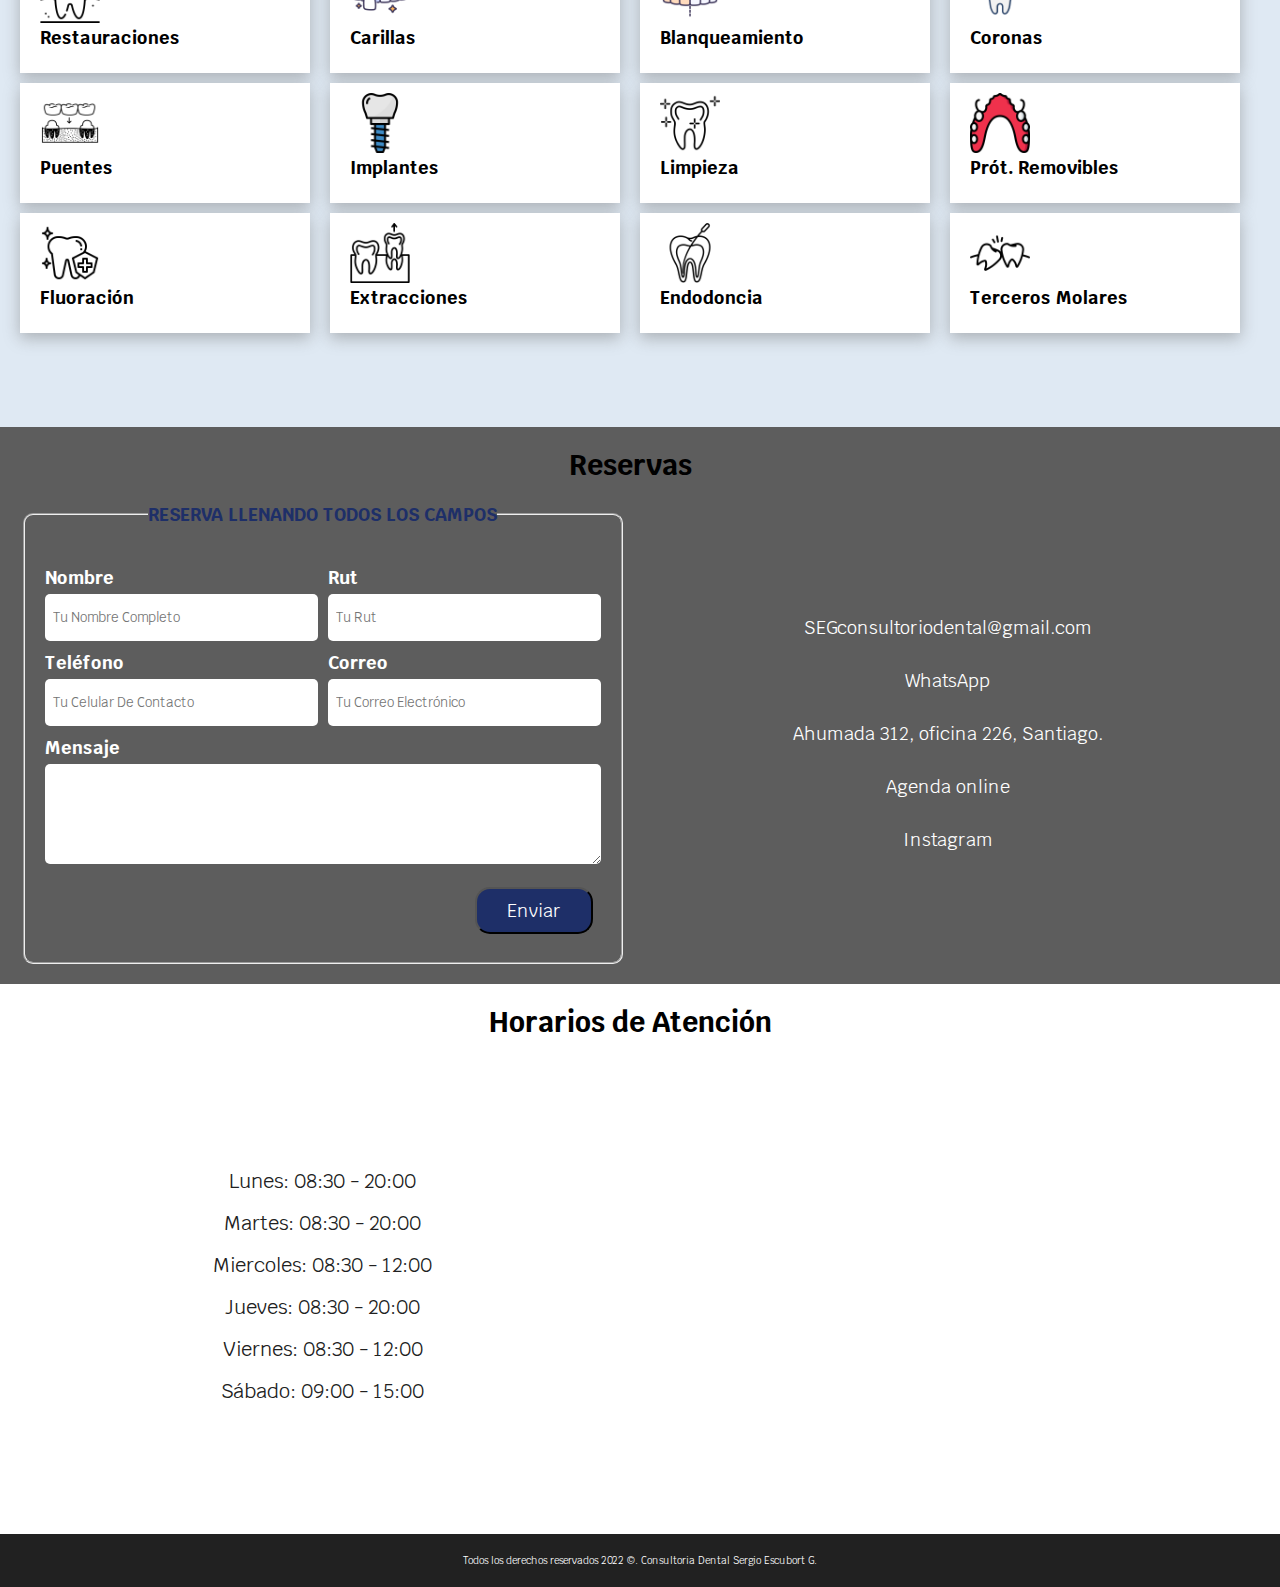
==== commit 516fcfab: "se agrega wsp, se cambia letra de horarios, se agrega icono un solo sentido" ====
--- a/index.html
+++ b/index.html
@@ -5,7 +5,7 @@
     <meta http-equiv="X-UA-Compatible" content="IE=edge">
     <meta name="viewport" content="width=device-width, initial-scale=1.0">
     <title>Inicio | Consulta Dental Sergio Escubort G.</title>
-    <meta name="description" content="Ofrecemos Distintos Servicios Dentales a un Precio justo. Encuentrame en Ahumada 312, oficina 226, Santiago. Para agendar una cita te invito a hacerlo en el horario que más te convenga. Lo puedes hacer mediante WhatsApp o en nuestra Agenda Online.">
+    <meta name="description" content="Servicios de odontología, de calidad y a precio justo. Odontología general, restauraciones, prótesis removibles, atención a adultos mayores, coronas, carillas, urgencia dental, estética dental, blanqueamientos. Facilidades de pago. Reserva online.">
     <link rel="stylesheet" href="css/style.css" type="text/css">
     <link href="https://fonts.googleapis.com/css2?family=Krub:wght@400;700&display=swap" rel="stylesheet">  
     <script src="https://kit.fontawesome.com/3890ccd233.js" crossorigin="anonymous"></script>
@@ -98,12 +98,12 @@
 
                 <div class="biografia">
                     <p>
-                        Lorem ipsum dolor sit amet consectetur adipisicing elit. Porro asperiores sequi ad eum incidunt reprehenderit molestias exercitationem optio ipsa quod qui voluptates adipisci, nesciunt omnis cum, esse corporis quidem provident!
-                        Eum omnis sunt possimus minus provident necessitatibus dignissimos unde laboriosam dolor fugiat ducimus vero ab, fuga tenetur officiis corrupti quae dolores nobis optio mollitia. Voluptate tempora illo accusantium minus. Vitae.
-    
+                        Hola, mi nombre es Sergio Escubort, Cirujano Dentista titulado de la Universidad de Antofagasta, y te doy la bienvenida a mi página web. Aquí podrás revisar los servicios que realizo, además de promociones para ayudarte a lograr tu sonrisa soñada al mejor precio 👌🏻
+                        Mi consulta está ubicada en el centro de Santiago, a una cuadra del metro Plaza de Armas, L3, salida D - Ahumada.
+                        ¿Tienes alguna pregunta? ¿Necesitas una evaluación?
                     </p>
                     <p>
-                        Lorem ipsum dolor sit amet consectetur adipisicing elit. Vitae sunt, minima voluptatem quas provident laboriosam maxime velit alias modi, consectetur aperiam dignissimos saepe, error molestias totam rem voluptas dolore eius!
+                        Escríbeme un mensaje privado en <a href="https://www.instagram.com/dentista.sergioescubort/" target="_blank" rel="RedesSociales">Redes sociales</a>, un <a href="mailto:SEGconsultoriodental@gmail.com">Correo</a> o un <a href="https://wa.me/56982047962" target="_blank" rel="WhatsApp">WhatsApp</a> y conversemos📱 ¡Te espero!
                     </p>
                 </div>
             </div>
@@ -221,12 +221,12 @@
                     </a>
                 </li>
                 <li class="reserva">                    
-                    <a href="https://agenda-online.cimadent.cl/SEGConsultoriodental" target="_blank" rel="noopener noreferrer">
+                    <a href="https://agenda-online.cimadent.cl/SEGConsultoriodental" target="_blank" rel="AgendaOnline">
                         <i class="fa-solid fa-book-bookmark"></i>Agenda online
                     </a>
                 </li>
                 <li class="reserva">                    
-                    <a href="https://www.instagram.com/dentista.sergioescubort/" target="_blank" rel="noopener noreferrer">
+                    <a href="https://www.instagram.com/dentista.sergioescubort/" target="_blank" rel="RedesSociales">
                         <i class="fa-brands fa-instagram"></i>Instagram
                     </a>
                 </li>
@@ -259,8 +259,10 @@
     <footer class="footer">
         <p>Todos los derechos reservados 2022 &copy;. Consultoria Dental Sergio Escubort G.</p>
     </footer>
-    <div class="">
-
+    <div class="wsp">
+        <a href="https://wa.me/56982047962" target="_blank" rel="WhatsApp">
+            <img src="/img/wsp.png" alt="wsp-icon">
+        </a>
     </div>
     <script src="js/script.js"></script>
 </body>
--- a/css/style.css
+++ b/css/style.css
@@ -28,7 +28,7 @@
 }
 
 section[id]{
-    scroll-margin-top: 80px;
+    scroll-margin-top: 99px;
 }
 
 /* Tipografia */
@@ -82,15 +82,15 @@
     margin: auto;
 }
 
-.logo-S{ 
+/* .logo-S{ 
     display: none;
     align-items: center;
-}
-
-.logo-S img{
+} */
+
+/* .logo-S img{
     display: block;
     margin: auto;
-}
+} */
 
 .menu a{
     color: var(--blanco);
@@ -110,11 +110,11 @@
     transition: 0.4s;
 }
 
-.mostrar-menu{
+/* .mostrar-menu{
     position: absolute;
     top: 4rem;
     right: 4rem;
-}
+} */
 
 .menu a:hover,
 .mostrar-menu:hover,
@@ -156,6 +156,7 @@
         padding: 0;
         z-index: 100;
         transition: 0.8s;
+        top: 100px;
         
     }
 
@@ -165,14 +166,13 @@
         padding: 1rem;
     }
 
-    .logo-L{
+    /* .logo-L{
         display: none;
-    }
+    } */
     
-    .logo-S{ 
+    /* .logo-S{ 
         display:block;
-        /* position: inherit; */
-    }
+    } */
 
     /* .esconder-menu{
         display: block;
@@ -387,10 +387,10 @@
 .personal{
     width:100%;
     height: 100%;
-    display:flex;
-    flex-direction:row;
-    justify-content: flex-start;
-    align-items: center;
+    display: grid;
+    grid-template-columns: repeat(2, 1fr);
+    column-gap: 1rem;
+
 }
 
 @media (max-width: 768px) {
@@ -400,7 +400,11 @@
 }
 
 .personal img{
-    width: 50%;
+    /* width: 50%; */
+    /* height: auto; */
+    display: block;
+    margin: auto;
+    padding: 2rem;
 }
 
 @media (max-width: 768px) {
@@ -419,6 +423,19 @@
     font-size: 1.6rem;
 
 }
+
+.biografia a{
+    color: var(--primario);
+    text-decoration: none;
+    cursor: pointer;
+    font-weight: bold;
+}
+
+.biografia a:hover{
+    font-size: 1.8rem;
+}
+
+
 
 /* Servicios */
 .contenedor-servicios{
@@ -665,12 +682,10 @@
 
 @media (max-width: 768px) {
     .contenido_horarios{
-        /* display: block; */
         display: flex;
         flex-direction: column;
-        /* justify-content: center; */
         align-items: center;
-        padding: 2rem;
+        /* padding: 2rem; */
     }
 }
 
@@ -680,12 +695,11 @@
     flex-direction: column;
     justify-content: center;
     margin: auto;
-
 }
 
 .calendario{
     margin: 0;
-    padding:0;
+    padding: 2rem 0;
     list-style: none;
     text-align: center;
 }
@@ -693,6 +707,13 @@
 .calendario li{
     font-size: 2rem;
     padding: .8rem 2rem;
+}
+
+@media (max-width: 768px) {
+    .calendario li{
+        font-size: 1.6rem;
+        padding: 0;
+    }
 }
 
 .calendario span{
@@ -830,4 +851,21 @@
     }
 }
 
-
+.wsp{
+    position: fixed;
+    /* z-index: 1; */
+    bottom: 0;
+    left: 2px;
+}
+
+.wsp img{
+    height: 60px;
+    border-radius: 25%;
+    transition: .3s;
+}
+
+.wsp img:hover {
+    height: 64px;
+}
+
+
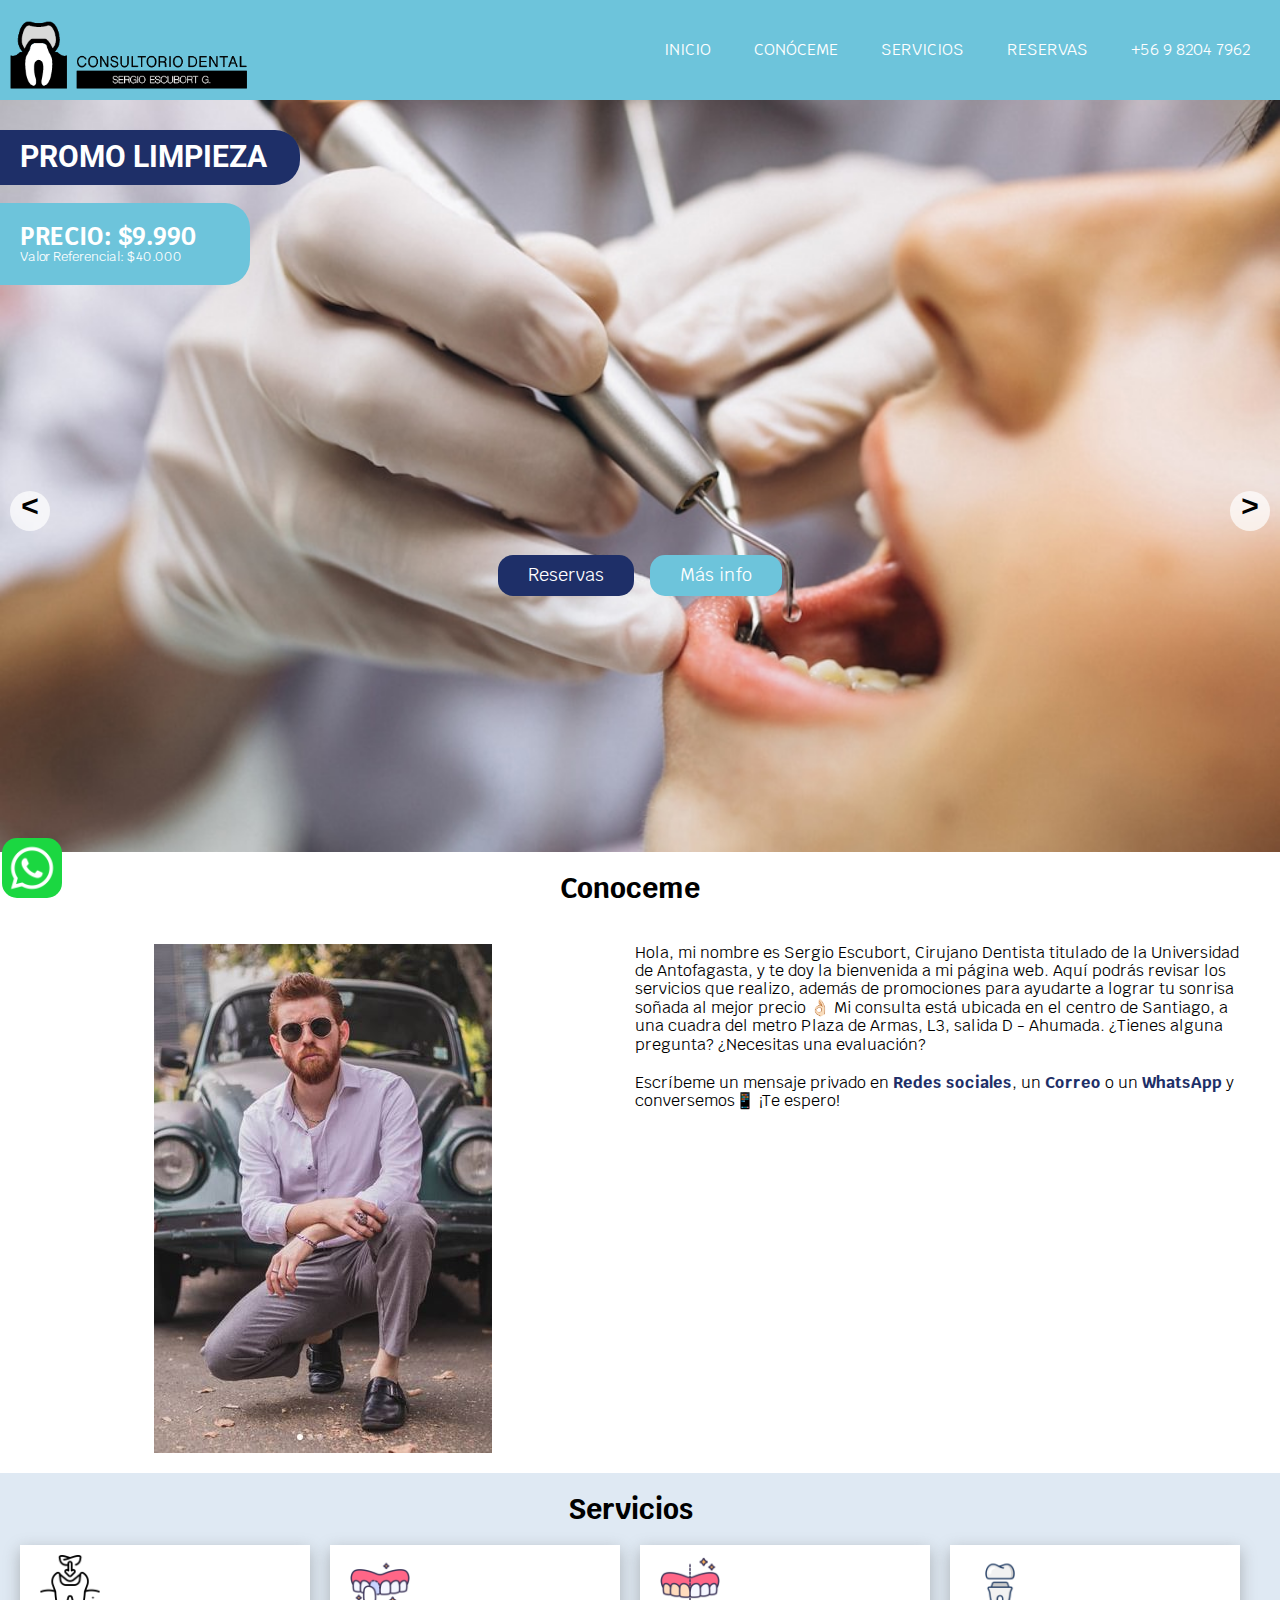
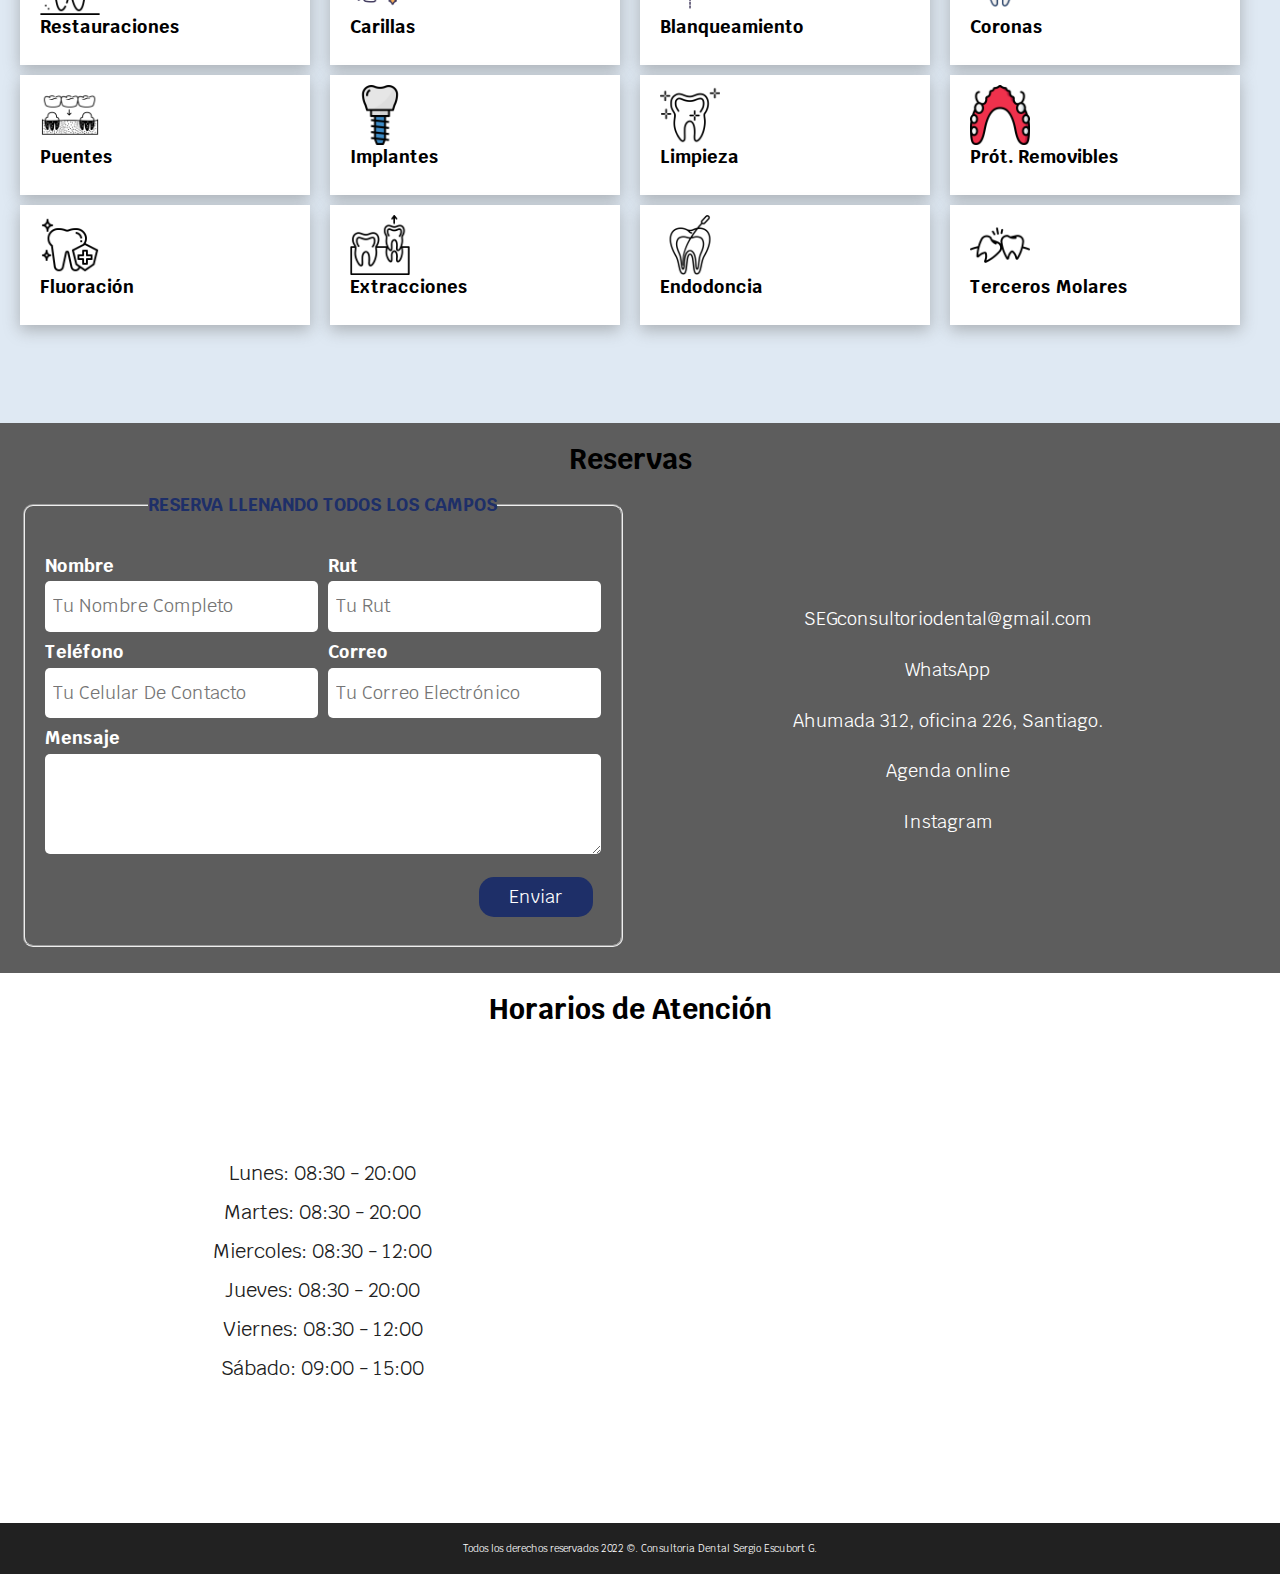
==== commit b0e1157d: "agregado de normalize y font" ====
--- a/index.html
+++ b/index.html
@@ -5,16 +5,19 @@
     <meta http-equiv="X-UA-Compatible" content="IE=edge">
     <meta name="viewport" content="width=device-width, initial-scale=1.0">
     <title>Inicio | Consulta Dental Sergio Escubort G.</title>
+    <link rel="stylesheet" href="css/normalize.css">
+    <link rel="preconnect" href="https://fonts.googleapis.com">
+    <link rel="preconnect" href="https://fonts.gstatic.com" crossorigin>
+    <link href="https://fonts.googleapis.com/css2?family=Krub:wght@400;700&family=Roboto:wght@400;700&display=swap" rel="stylesheet"> 
     <meta name="description" content="Servicios de odontología, de calidad y a precio justo. Odontología general, restauraciones, prótesis removibles, atención a adultos mayores, coronas, carillas, urgencia dental, estética dental, blanqueamientos. Facilidades de pago. Reserva online.">
+    <link rel="preload" href="css/style.css" as="style">
     <link rel="stylesheet" href="css/style.css" type="text/css">
-    <link href="https://fonts.googleapis.com/css2?family=Krub:wght@400;700&display=swap" rel="stylesheet">  
     <script src="https://kit.fontawesome.com/3890ccd233.js" crossorigin="anonymous"></script>
 </head>
 <body>
     <header class="header">
         <a href="/" class="icon">
             <img src="img/LogoH3.png" alt="Logo" class="logo-L logo-S">
-            <!-- <img src="img/LogoV3.png" alt="Logo" class="logo-S"> -->
         </a>
         <button id="toggle" class="toggle" aria-label="Abrir Menu">
             &#8801
--- a/css/style.css
+++ b/css/style.css
@@ -10,7 +10,7 @@
 *{
     margin: 0;
     padding: 0;
-    font-family: 'Krub',sans-serif;
+    font-family: 'Krub', sans-serif;
 }
 
 *, *:before, *:after {
@@ -226,7 +226,7 @@
 
 .contenido-slider h3{
     font-size: 30px;
-    font-weight: 400;
+    font-weight: 700;
     padding: 10px 20px;
     text-transform: uppercase;
     background-color: var(--primario);
@@ -235,9 +235,8 @@
     border-bottom-right-radius: 25px;
     width: 120%;
     max-width: 300px;
-    font-family: fantasy;
+    font-family: 'Roboto', sans-serif;
     margin-bottom: 1.8rem;
-
 }
 
 @media (max-width: 768px) {
@@ -271,6 +270,7 @@
     font-size: 1.8rem;
     margin: .8rem;
     transition: 0.5s;
+    border: none;
 }
 
 .boton-prima{
@@ -414,14 +414,16 @@
 }
 
 .biografia{
-    margin: 2rem;
+    /* margin: 2rem; */
+    display: flex;
+    flex-direction: column;
+    align-items: center;
 }
 
 .biografia p{
     padding-top: 2rem;
     padding-bottom: 0;
     font-size: 1.6rem;
-
 }
 
 .biografia a{
@@ -450,9 +452,7 @@
 
 @media (max-width: 768px) {
     .servicios{
-        /* grid-template-columns: repeat(2, 2fr); */
-        /* column-gap: .5rem; */
-        /* align-items: center; */
+        column-gap: 1rem;
         display: flex;
         align-items: center;
         justify-content: center;
--- a/css/style.css
+++ b/css/style.css
@@ -10,7 +10,7 @@
 *{
     margin: 0;
     padding: 0;
-    font-family: 'Krub',sans-serif;
+    font-family: 'Krub', sans-serif;
 }
 
 *, *:before, *:after {
@@ -226,7 +226,7 @@
 
 .contenido-slider h3{
     font-size: 30px;
-    font-weight: 400;
+    font-weight: 700;
     padding: 10px 20px;
     text-transform: uppercase;
     background-color: var(--primario);
@@ -235,9 +235,8 @@
     border-bottom-right-radius: 25px;
     width: 120%;
     max-width: 300px;
-    font-family: fantasy;
+    font-family: 'Roboto', sans-serif;
     margin-bottom: 1.8rem;
-
 }
 
 @media (max-width: 768px) {
@@ -271,6 +270,7 @@
     font-size: 1.8rem;
     margin: .8rem;
     transition: 0.5s;
+    border: none;
 }
 
 .boton-prima{
@@ -414,14 +414,16 @@
 }
 
 .biografia{
-    margin: 2rem;
+    /* margin: 2rem; */
+    display: flex;
+    flex-direction: column;
+    align-items: center;
 }
 
 .biografia p{
     padding-top: 2rem;
     padding-bottom: 0;
     font-size: 1.6rem;
-
 }
 
 .biografia a{
@@ -450,9 +452,7 @@
 
 @media (max-width: 768px) {
     .servicios{
-        /* grid-template-columns: repeat(2, 2fr); */
-        /* column-gap: .5rem; */
-        /* align-items: center; */
+        column-gap: 1rem;
         display: flex;
         align-items: center;
         justify-content: center;
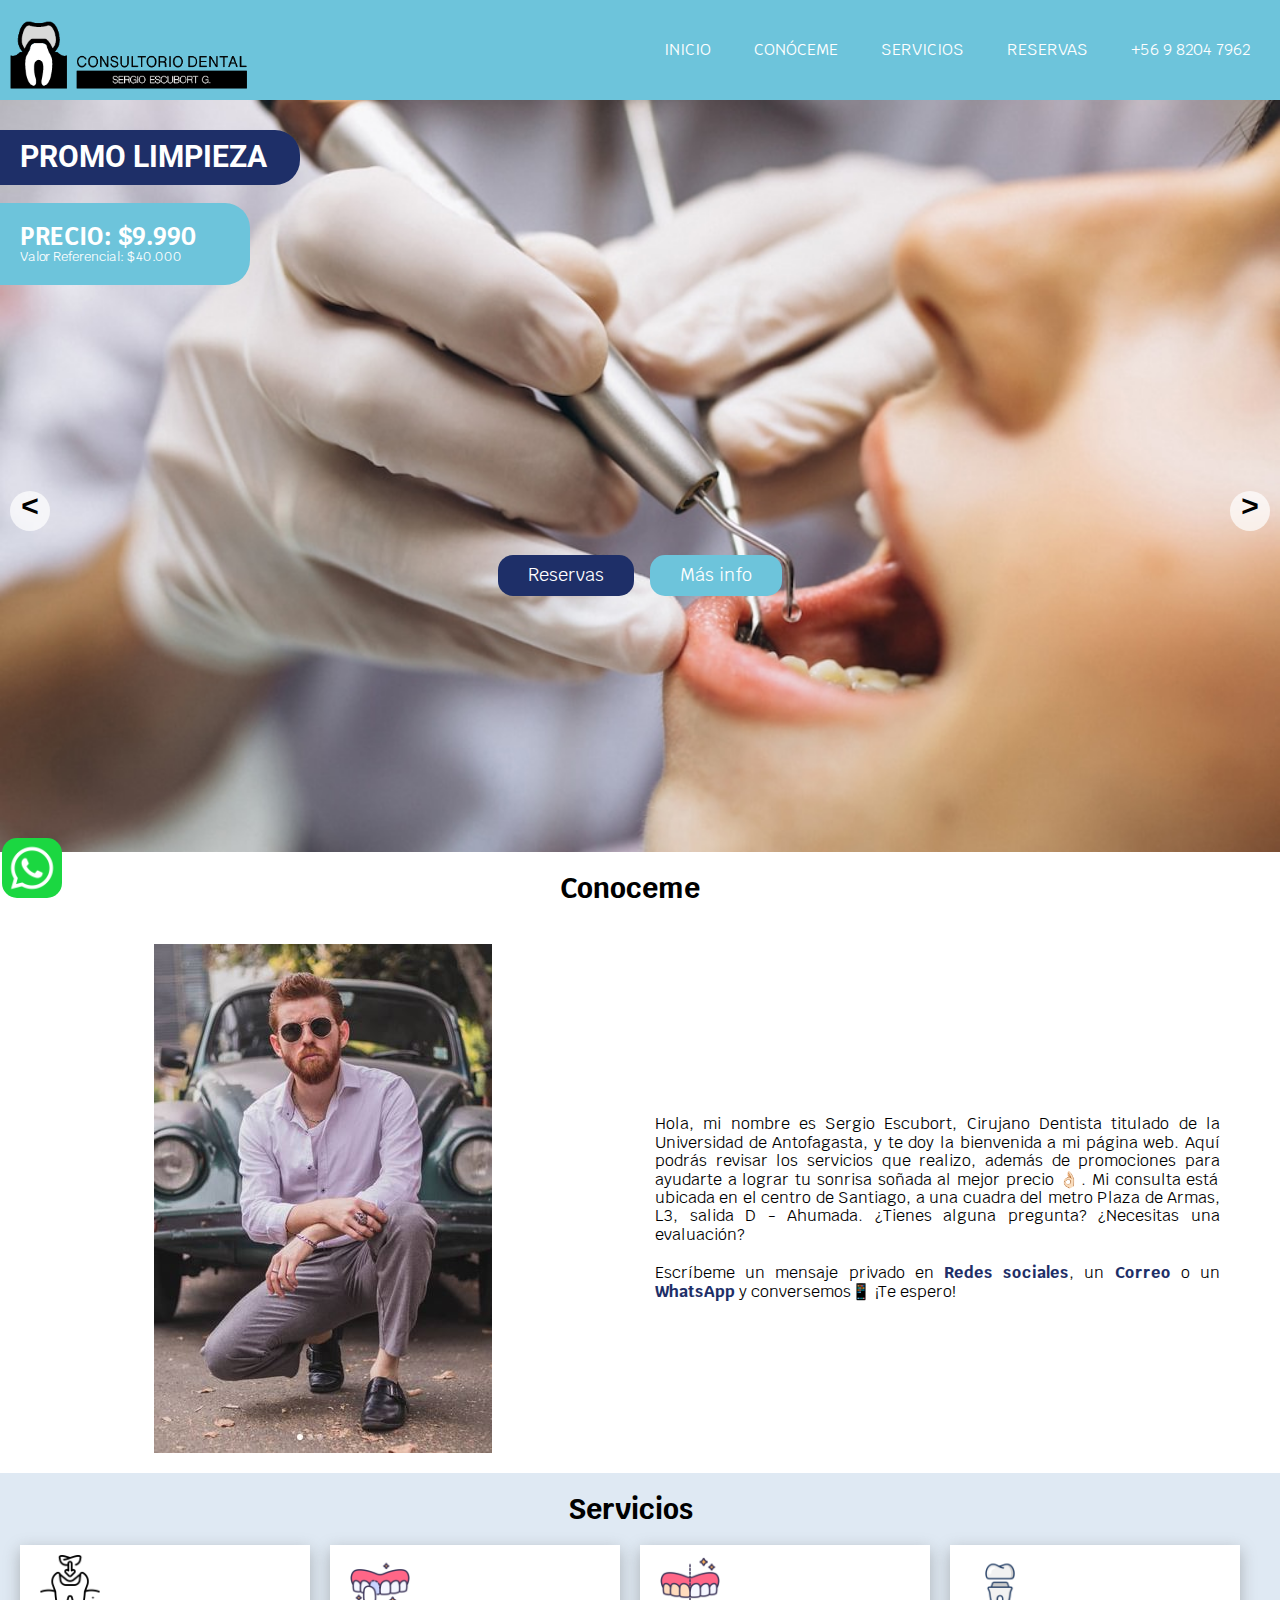
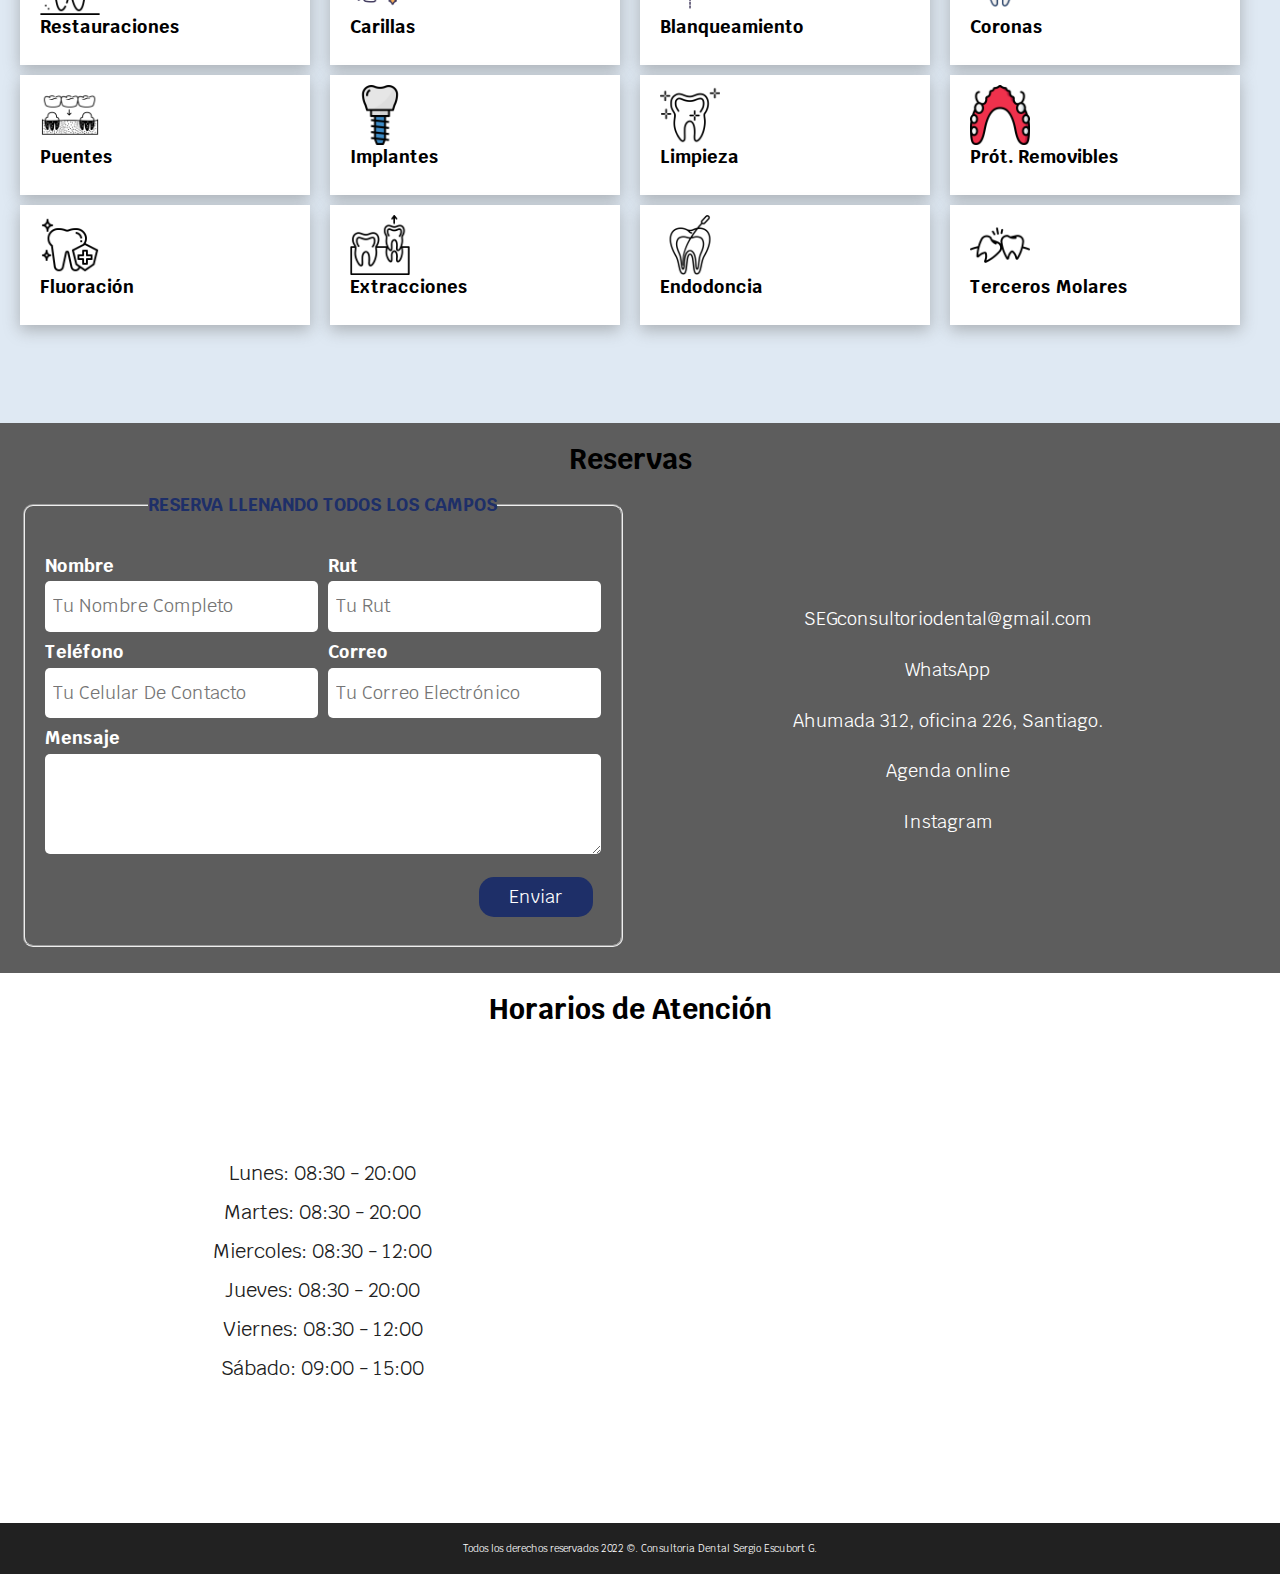
==== commit fc1e6d83: "justificado y centrado de texto biografia" ====
--- a/index.html
+++ b/index.html
@@ -101,7 +101,7 @@
 
                 <div class="biografia">
                     <p>
-                        Hola, mi nombre es Sergio Escubort, Cirujano Dentista titulado de la Universidad de Antofagasta, y te doy la bienvenida a mi página web. Aquí podrás revisar los servicios que realizo, además de promociones para ayudarte a lograr tu sonrisa soñada al mejor precio 👌🏻
+                        Hola, mi nombre es Sergio Escubort, Cirujano Dentista titulado de la Universidad de Antofagasta, y te doy la bienvenida a mi página web. Aquí podrás revisar los servicios que realizo, además de promociones para ayudarte a lograr tu sonrisa soñada al mejor precio 👌🏻.
                         Mi consulta está ubicada en el centro de Santiago, a una cuadra del metro Plaza de Armas, L3, salida D - Ahumada.
                         ¿Tienes alguna pregunta? ¿Necesitas una evaluación?
                     </p>
--- a/css/style.css
+++ b/css/style.css
@@ -414,16 +414,18 @@
 }
 
 .biografia{
-    /* margin: 2rem; */
+    padding: 2rem;
     display: flex;
     flex-direction: column;
-    align-items: center;
+    justify-content: center;
+    margin: auto;
 }
 
 .biografia p{
     padding-top: 2rem;
     padding-bottom: 0;
     font-size: 1.6rem;
+    text-align: justify;
 }
 
 .biografia a{
--- a/css/style.css
+++ b/css/style.css
@@ -414,16 +414,18 @@
 }
 
 .biografia{
-    /* margin: 2rem; */
+    padding: 2rem;
     display: flex;
     flex-direction: column;
-    align-items: center;
+    justify-content: center;
+    margin: auto;
 }
 
 .biografia p{
     padding-top: 2rem;
     padding-bottom: 0;
     font-size: 1.6rem;
+    text-align: justify;
 }
 
 .biografia a{
